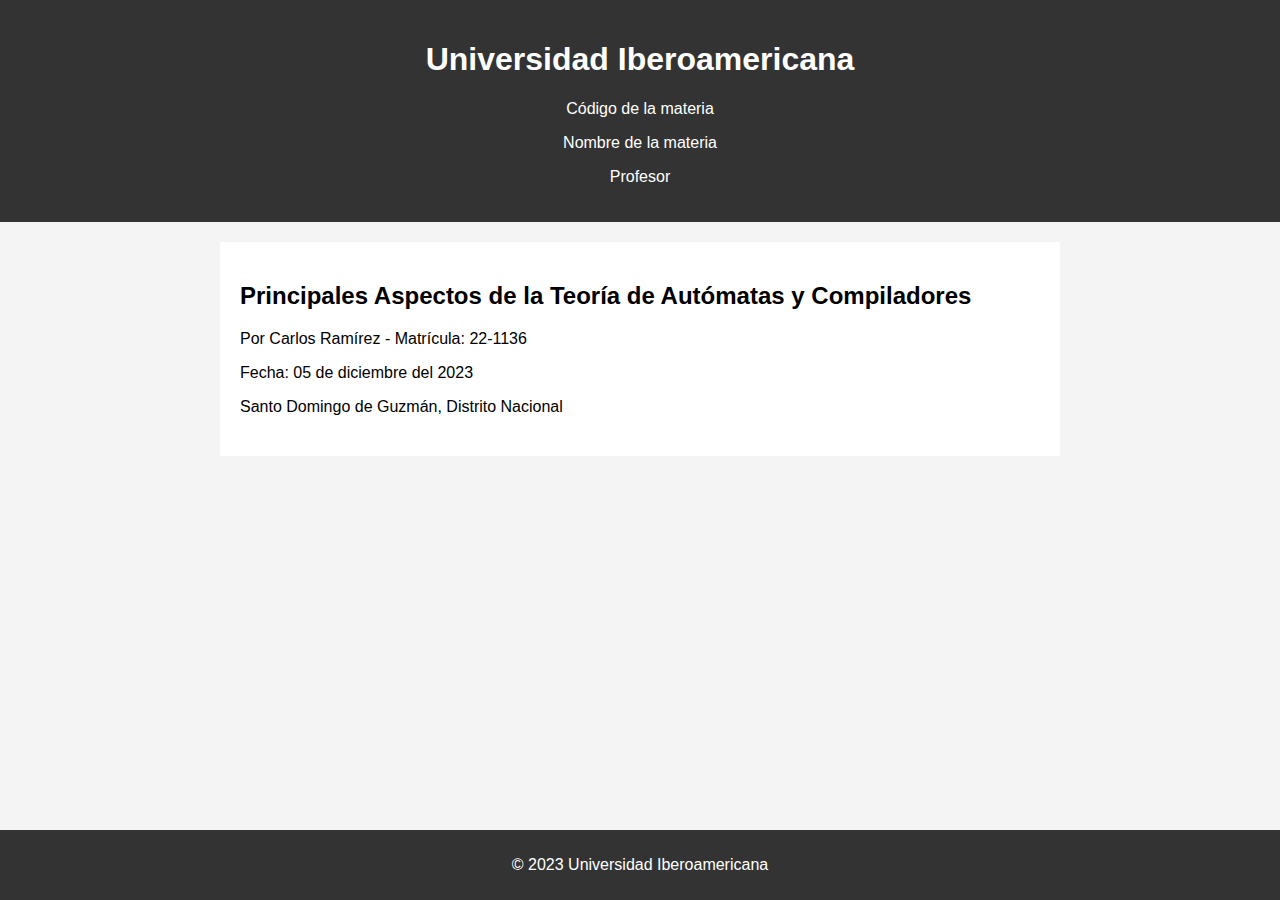
==== index.html @ f9c11d7c "add basic files" ====
<!DOCTYPE html>
<html lang="es">
<head>
    <meta charset="UTF-8">
    <title>Teoría de Autómatas y Compiladores</title>
    <link rel="stylesheet" href="styles.css">
</head>
<body>
    <header>
        <h1>Universidad Iberoamericana</h1>
        <p>Código de la materia</p>
        <p>Nombre de la materia</p>
        <p>Profesor</p>
    </header>
    <main>
        <article>
            <h2>Principales Aspectos de la Teoría de Autómatas y Compiladores</h2>
            <p>Por Carlos Ramírez - Matrícula: 22-1136</p>
            <p>Fecha: 05 de diciembre del 2023</p>
            <p>Santo Domingo de Guzmán, Distrito Nacional</p>
            <section id="content">
                <!-- Content will go here -->
            </section>
        </article>
    </main>
    <footer>
        <p>&copy; 2023 Universidad Iberoamericana</p>
    </footer>
    <script src="script.js"></script>
</body>
</html>
---- styles.css ----
body {
    font-family: 'Arial', sans-serif;
    margin: 0;
    padding: 0;
    background: #f4f4f4;
}

header {
    background: #333;
    color: #fff;
    padding: 20px;
    text-align: center;
}

main {
    max-width: 800px;
    margin: 20px auto;
    background: #fff;
    padding: 20px;
}

article {
    margin-bottom: 20px;
}

footer {
    background: #333;
    color: #fff;
    text-align: center;
    padding: 10px 0;
    position: absolute;
    bottom: 0;
    width: 100%;
}
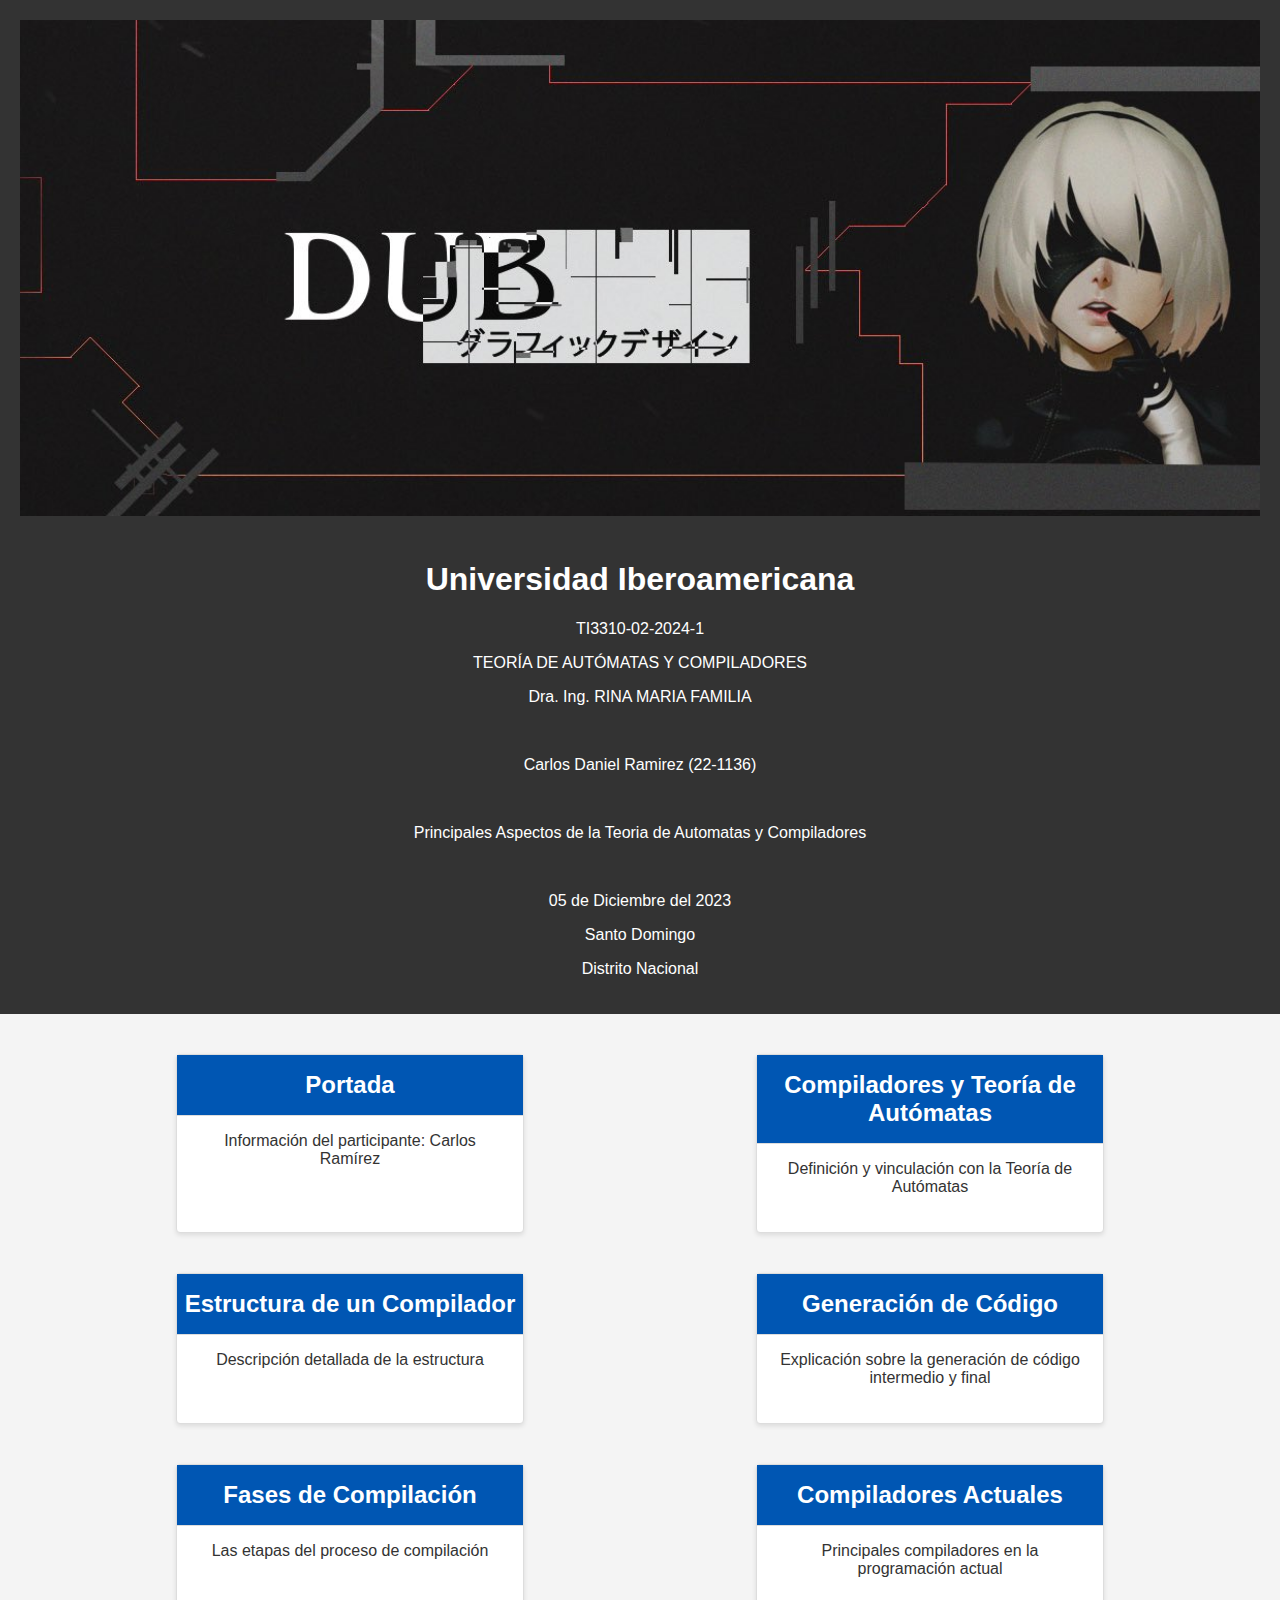
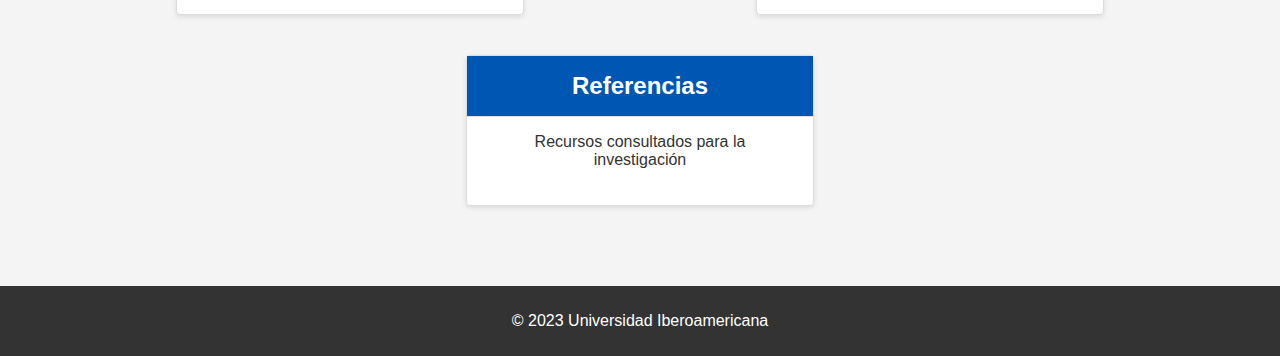
==== commit e220f56d: "add sections as cards" ====
--- a/index.html
+++ b/index.html
@@ -7,21 +7,58 @@
 </head>
 <body>
     <header>
+        <img src="images/banner.jpg" alt="Banner de Teoría de Autómatas y Compiladores" class="banner">
         <h1>Universidad Iberoamericana</h1>
-        <p>Código de la materia</p>
-        <p>Nombre de la materia</p>
-        <p>Profesor</p>
+        <p>TI3310-02-2024-1</p>
+        <p>TEORÍA DE AUTÓMATAS Y COMPILADORES</p>
+        <p>Dra. Ing. RINA MARIA FAMILIA</p>
+        <br/>
+        <p>Carlos Daniel Ramirez (22-1136)</p>
+        <br/>
+        <p>Principales Aspectos de la Teoria de Automatas y Compiladores</p>
+        <br/>
+        <p>05 de Diciembre del 2023</p>
+        <p>Santo Domingo</p>
+        <p>Distrito Nacional</p>
     </header>
     <main>
-        <article>
-            <h2>Principales Aspectos de la Teoría de Autómatas y Compiladores</h2>
-            <p>Por Carlos Ramírez - Matrícula: 22-1136</p>
-            <p>Fecha: 05 de diciembre del 2023</p>
-            <p>Santo Domingo de Guzmán, Distrito Nacional</p>
-            <section id="content">
-                <!-- Content will go here -->
-            </section>
-        </article>
+        <section class="card-container">
+            <!-- Card for cover page -->
+            <a href="portada.html" class="card">
+                <h2>Portada</h2>
+                <p>Información del participante: Carlos Ramírez</p>
+            </a>
+            <!-- Card for compilers definition page -->
+            <a href="compiladores.html" class="card">
+                <h2>Compiladores y Teoría de Autómatas</h2>
+                <p>Definición y vinculación con la Teoría de Autómatas</p>
+            </a>
+            <!-- Card for compiler structure page -->
+            <a href="estructura-compilador.html" class="card">
+                <h2>Estructura de un Compilador</h2>
+                <p>Descripción detallada de la estructura</p>
+            </a>
+            <!-- Card for intermediate and final code generation -->
+            <a href="codigo-intermedio.html" class="card">
+                <h2>Generación de Código</h2>
+                <p>Explicación sobre la generación de código intermedio y final</p>
+            </a>
+            <!-- Card for compilation process phases -->
+            <a href="fases-compilacion.html" class="card">
+                <h2>Fases de Compilación</h2>
+                <p>Las etapas del proceso de compilación</p>
+            </a>
+            <!-- Card for main compilers in use -->
+            <a href="compiladores-actuales.html" class="card">
+                <h2>Compiladores Actuales</h2>
+                <p>Principales compiladores en la programación actual</p>
+            </a>
+            <!-- Card for references -->
+            <a href="referencias.html" class="card">
+                <h2>Referencias</h2>
+                <p>Recursos consultados para la investigación</p>
+            </a>
+        </section>
     </main>
     <footer>
         <p>&copy; 2023 Universidad Iberoamericana</p>
--- a/styles.css
+++ b/styles.css
@@ -12,11 +12,53 @@
     text-align: center;
 }
 
+header .banner {
+    width: 100%;
+    height: auto;
+    margin-bottom: 20px;
+}
+
+.card-container {
+    display: flex;
+    flex-wrap: wrap;
+    justify-content: space-around;
+    padding: 0 20px;
+}
+
+.card {
+    background-color: #fff;
+    border: 1px solid #ddd;
+    border-radius: 4px;
+    width: calc(33.333% - 40px);
+    margin: 20px;
+    text-align: center;
+    text-decoration: none;
+    color: #333;
+    box-shadow: 0 2px 5px rgba(0,0,0,0.1);
+    transition: transform 0.2s ease-in-out, box-shadow 0.2s ease-in-out;
+}
+
+.card:hover {
+    transform: translateY(-5px);
+    box-shadow: 0 4px 8px rgba(0,0,0,0.2);
+}
+
+.card h2 {
+    margin: 0;
+    padding: 16px 0;
+    background-color: #0056b3;
+    color: white;
+    border-bottom: 1px solid #ddd;
+}
+
+.card p {
+    padding: 0 20px 20px;
+}
+
 main {
-    max-width: 800px;
+    max-width: 1200px;
     margin: 20px auto;
-    background: #fff;
-    padding: 20px;
+    padding-bottom: 40px; /* extra padding to ensure footer does not overlap content */
 }
 
 article {
@@ -28,7 +70,8 @@
     color: #fff;
     text-align: center;
     padding: 10px 0;
-    position: absolute;
+    position: relative; /* changed from absolute to relative */
+    width: 100%;
     bottom: 0;
-    width: 100%;
+    clear: both; /* added to ensure footer is below all content */
 }
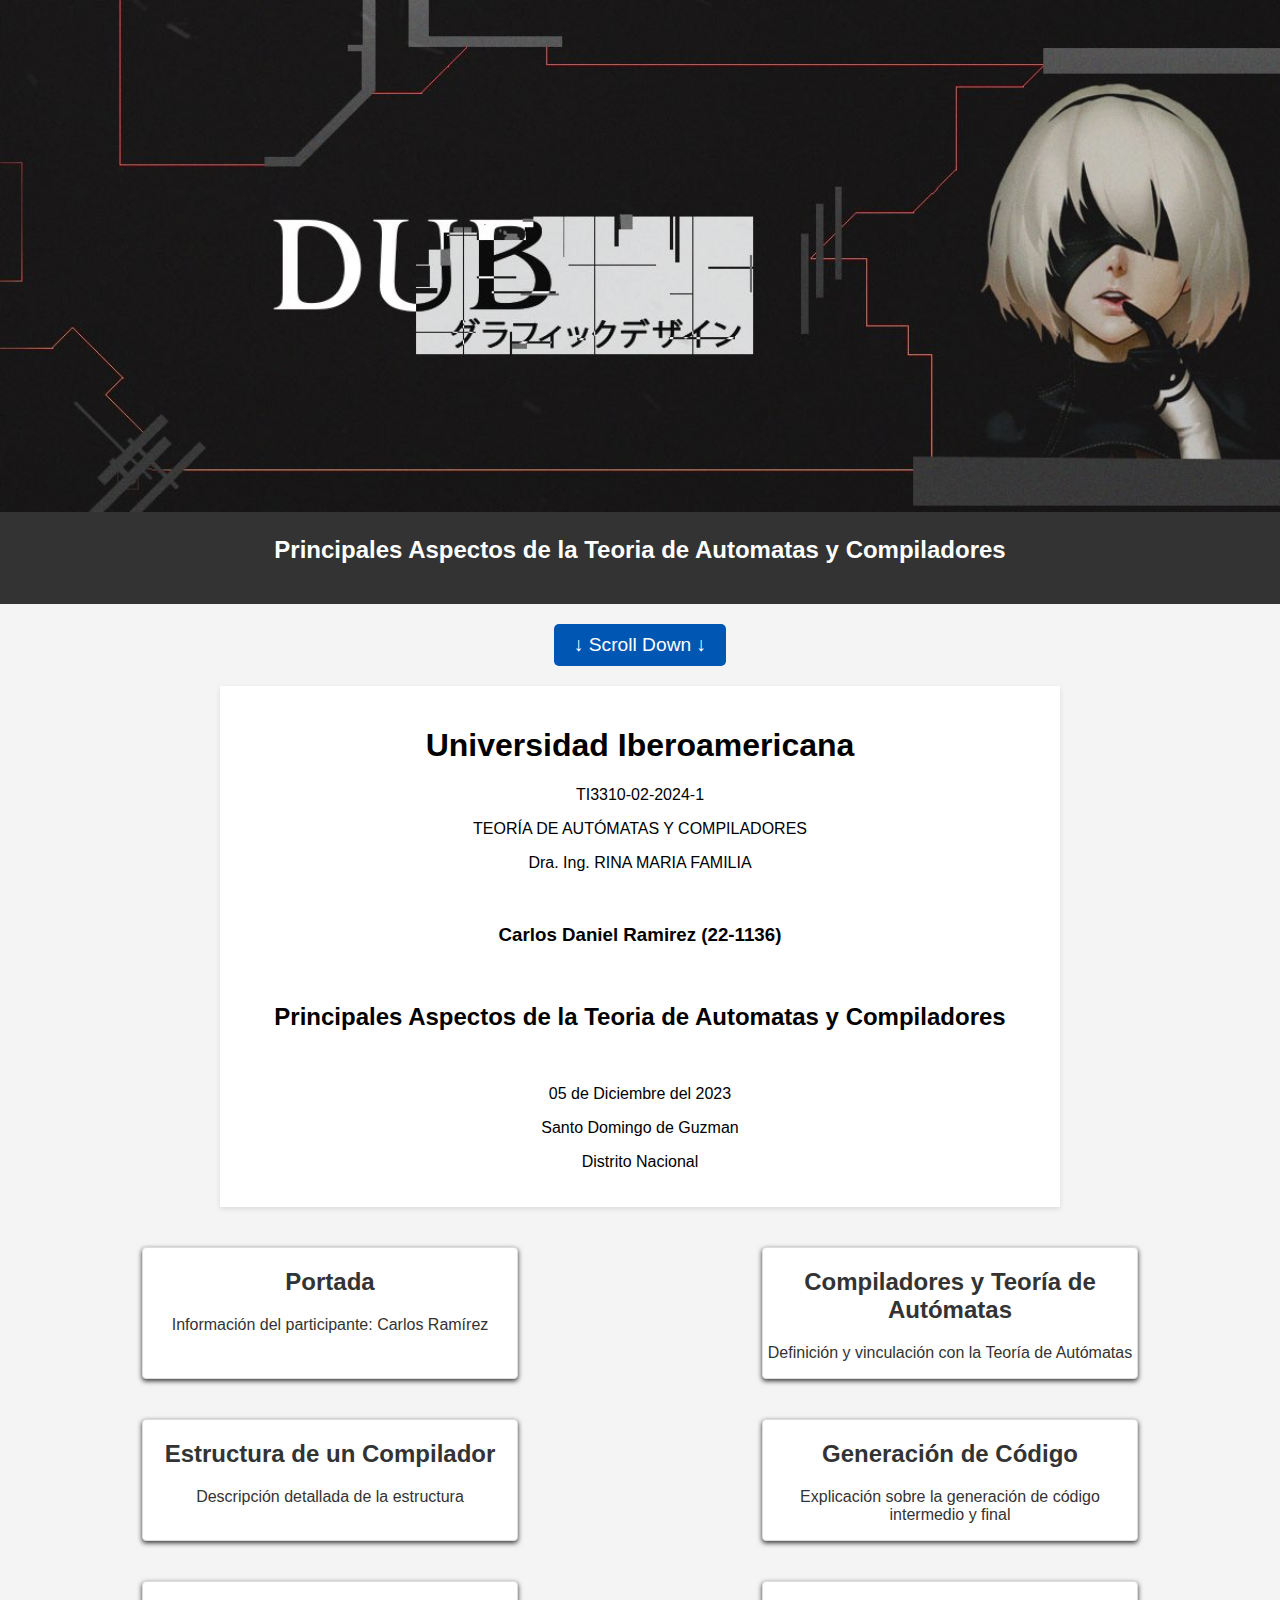
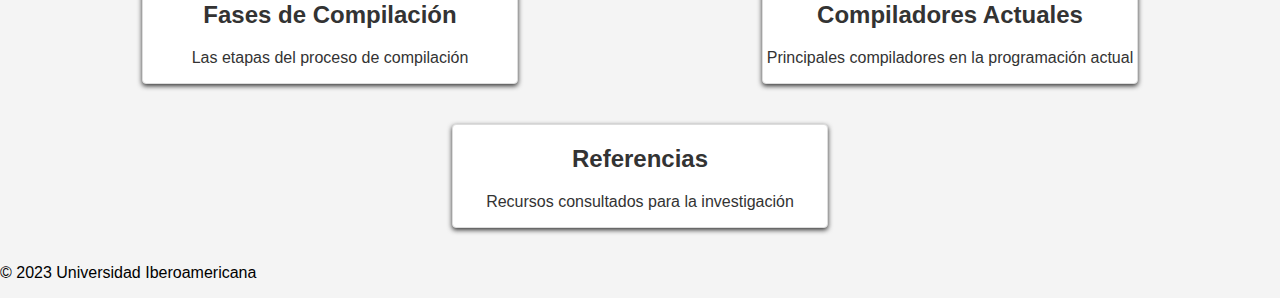
==== commit 02681315: "rearange text" ====
--- a/index.html
+++ b/index.html
@@ -8,20 +8,26 @@
 <body>
     <header>
         <img src="images/banner.jpg" alt="Banner de Teoría de Autómatas y Compiladores" class="banner">
-        <h1>Universidad Iberoamericana</h1>
-        <p>TI3310-02-2024-1</p>
-        <p>TEORÍA DE AUTÓMATAS Y COMPILADORES</p>
-        <p>Dra. Ing. RINA MARIA FAMILIA</p>
-        <br/>
-        <p>Carlos Daniel Ramirez (22-1136)</p>
-        <br/>
-        <p>Principales Aspectos de la Teoria de Automatas y Compiladores</p>
-        <br/>
-        <p>05 de Diciembre del 2023</p>
-        <p>Santo Domingo</p>
-        <p>Distrito Nacional</p>
+        <h2>Principales Aspectos de la Teoria de Automatas y Compiladores</h2>
     </header>
     <main>
+        <div class="scroll-down-button-container">
+            <button class="scroll-down-button" onclick="scrollToCards()">↓ Scroll Down ↓</button>
+        </div>
+        <div class="course-details">
+            <h1>Universidad Iberoamericana</h1>
+            <p>TI3310-02-2024-1</p>
+            <p>TEORÍA DE AUTÓMATAS Y COMPILADORES</p>
+            <p>Dra. Ing. RINA MARIA FAMILIA</p>
+            <br/>
+            <h3>Carlos Daniel Ramirez (22-1136)</h3>
+            <br/>
+            <h2>Principales Aspectos de la Teoria de Automatas y Compiladores</h2>
+            <br/>
+            <p>05 de Diciembre del 2023</p>
+            <p>Santo Domingo de Guzman</p>
+            <p>Distrito Nacional</p>
+        </div>
         <section class="card-container">
             <!-- Card for cover page -->
             <a href="portada.html" class="card">
--- a/styles.css
+++ b/styles.css
@@ -8,14 +8,44 @@
 header {
     background: #333;
     color: #fff;
-    padding: 20px;
+    padding-bottom: 20px;
     text-align: center;
 }
 
 header .banner {
     width: 100%;
     height: auto;
-    margin-bottom: 20px;
+}
+
+.title-section {
+    text-align: center;
+    padding: 20px;
+}
+
+.title-section h1 {
+    margin: 0;
+    color: #ffcc00; /* Adjust the color to match the banner */
+    font-size: 2.5em;
+}
+
+.title-section h2 {
+    margin: 5px 0;
+    color: #ffffff;
+    font-size: 1.5em;
+}
+
+.title-section p {
+    margin: 5px 0;
+    font-size: 1.2em;
+}
+
+.course-details {
+    background: #ffffff;
+    padding: 20px;
+    text-align: center;
+    margin: 20px auto;
+    max-width: 800px;
+    box-shadow: 0 2px 5px rgba(0,0,0,0.1);
 }
 
 .card-container {
@@ -34,44 +64,44 @@
     text-align: center;
     text-decoration: none;
     color: #333;
-    box-shadow: 0 2px 5px rgba(0,0,0,0.1);
-    transition: transform 0.2s ease-in-out, box-shadow 0.2s ease-in-out;
+    box-shadow: 0 2px 5px
 }
 
-.card:hover {
-    transform: translateY(-5px);
-    box-shadow: 0 4px 8px rgba(0,0,0,0.2);
+.scroll-down-button-container {
+    text-align: center;
+    margin: 20px 0; /* Adjust margin as needed */
 }
 
-.card h2 {
-    margin: 0;
-    padding: 16px 0;
-    background-color: #0056b3;
-    color: white;
-    border-bottom: 1px solid #ddd;
+.scroll-down-button {
+    background-color: #0056b3; /* Adjust background color as needed */
+    color: #fff;
+    border: none;
+    padding: 10px 20px;
+    font-size: 1.2em;
+    cursor: pointer;
+    border-radius: 5px;
+    transition: background-color 0.3s ease;
+    outline: none; /* Removes the outline to make it look better */
 }
 
-.card p {
-    padding: 0 20px 20px;
+.scroll-down-button:hover {
+    background-color: #003d82; /* Darker shade for hover effect */
 }
 
-main {
-    max-width: 1200px;
-    margin: 20px auto;
-    padding-bottom: 40px; /* extra padding to ensure footer does not overlap content */
+
+@keyframes bounce {
+    0%, 20%, 50%, 80%, 100% {
+        transform: translateY(0);
+    }
+    40% {
+        transform: translateY(-10px);
+    }
+    60% {
+        transform: translateY(-5px);
+    }
 }
 
-article {
-    margin-bottom: 20px;
+.scroll-down-button {
+    /* ... (rest of the .scroll-down-button styles) */
+    animation: bounce 2s infinite;
 }
-
-footer {
-    background: #333;
-    color: #fff;
-    text-align: center;
-    padding: 10px 0;
-    position: relative; /* changed from absolute to relative */
-    width: 100%;
-    bottom: 0;
-    clear: both; /* added to ensure footer is below all content */
-}
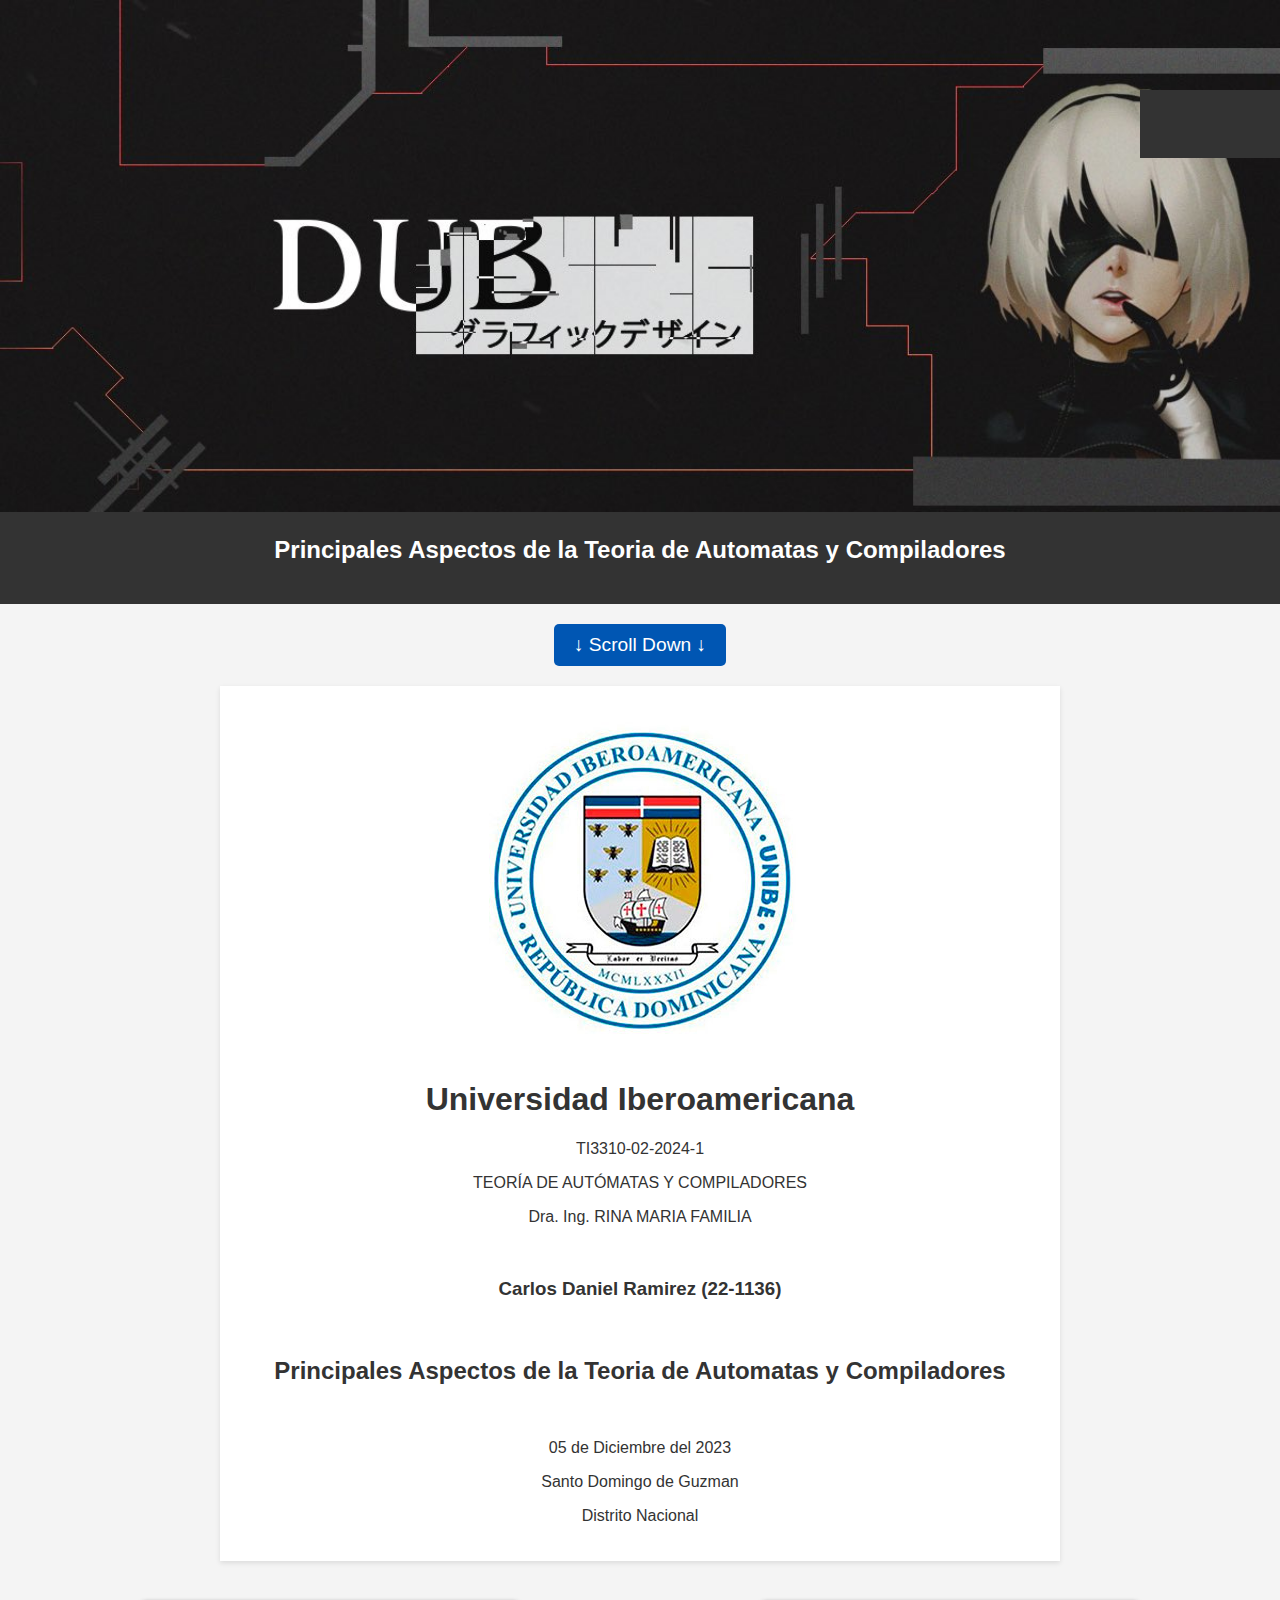
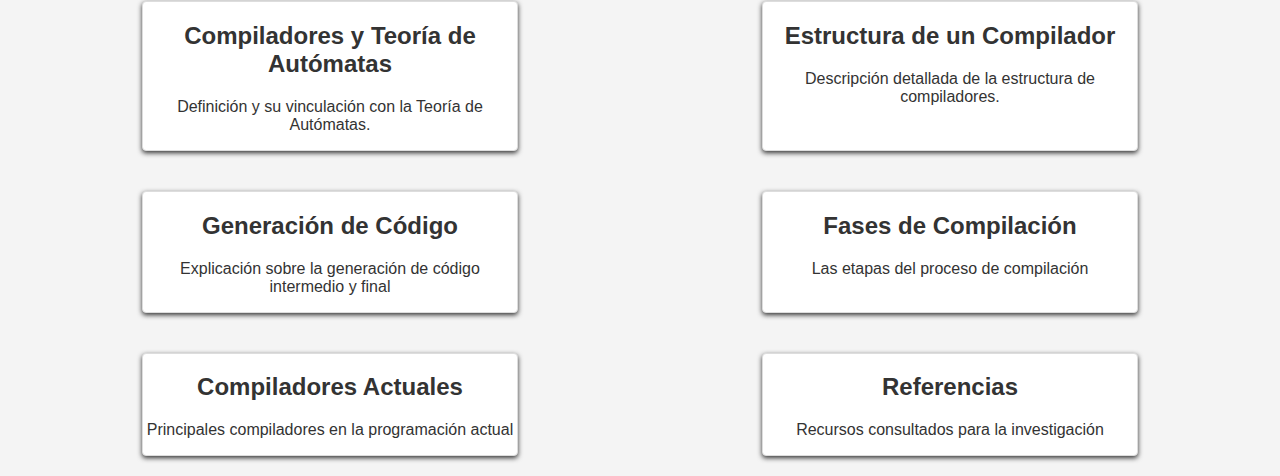
==== commit ea70f9d9: "create first blog page" ====
--- a/index.html
+++ b/index.html
@@ -15,6 +15,7 @@
             <button class="scroll-down-button" onclick="scrollToCards()">↓ Scroll Down ↓</button>
         </div>
         <div class="course-details">
+            <img src="images/logo-unibe.jpeg" alt="Logo UNIBE">
             <h1>Universidad Iberoamericana</h1>
             <p>TI3310-02-2024-1</p>
             <p>TEORÍA DE AUTÓMATAS Y COMPILADORES</p>
@@ -29,20 +30,15 @@
             <p>Distrito Nacional</p>
         </div>
         <section class="card-container">
-            <!-- Card for cover page -->
-            <a href="portada.html" class="card">
-                <h2>Portada</h2>
-                <p>Información del participante: Carlos Ramírez</p>
-            </a>
             <!-- Card for compilers definition page -->
-            <a href="compiladores.html" class="card">
+            <a href="blog-01.html" class="card">
                 <h2>Compiladores y Teoría de Autómatas</h2>
-                <p>Definición y vinculación con la Teoría de Autómatas</p>
+                <p>Definición y su vinculación con la Teoría de Autómatas.</p>
             </a>
             <!-- Card for compiler structure page -->
             <a href="estructura-compilador.html" class="card">
                 <h2>Estructura de un Compilador</h2>
-                <p>Descripción detallada de la estructura</p>
+                <p>Descripción detallada de la estructura de compiladores.</p>
             </a>
             <!-- Card for intermediate and final code generation -->
             <a href="codigo-intermedio.html" class="card">
@@ -66,8 +62,15 @@
             </a>
         </section>
     </main>
-    <footer>
-        <p>&copy; 2023 Universidad Iberoamericana</p>
+    <footer class="social-media">
+        <!-- Social media icons -->
+        <a href="#" class="social-icon"><i class="fab fa-facebook-f"></i></a>
+        <a href="#" class="social-icon"><i class="fab fa-twitter"></i></a>
+        <a href="#" class="social-icon"><i class="fab fa-google-plus-g"></i></a>
+        <a href="#" class="social-icon"><i class="fab fa-pinterest-p"></i></a>
+        <a href="#" class="social-icon"><i class="fab fa-linkedin-in"></i></a>
+        <a href="#" class="social-icon"><i class="fas fa-plus"></i></a>
+        <a href="#" class="social-icon"><i class="fas fa-percentage"></i></a>
     </footer>
     <script src="script.js"></script>
 </body>
--- a/styles.css
+++ b/styles.css
@@ -1,8 +1,9 @@
-body {
+body, html {
+    height: 100%;
+    margin: 0;
     font-family: 'Arial', sans-serif;
-    margin: 0;
-    padding: 0;
     background: #f4f4f4;
+    color: #333;
 }
 
 header {
@@ -105,3 +106,94 @@
     /* ... (rest of the .scroll-down-button styles) */
     animation: bounce 2s infinite;
 }
+
+/* General content container */
+.content-container {
+    max-width: 800px;
+    margin: auto;
+    padding: 40px;
+    background: #fff;
+    box-shadow: 0 4px 8px rgba(0, 0, 0, 0.1);
+}
+
+/* Header styles */
+header {
+    position: relative;
+    padding-bottom: 20px;
+}
+
+header h1 {
+    color: #e74c3c; /* dark red */
+    font-size: 2em;
+    margin-bottom: 10px;
+}
+
+header p {
+    font-size: 1em;
+    line-height: 1.6;
+    color: #555;
+}
+
+/* CTA Section styles */
+.cta-section {
+    background: #ffa500; /* orange background */
+    padding: 20px;
+    text-align: center;
+    margin-top: 30px; /* space between text and CTA section */
+}
+
+.cta-section h2 {
+    color: #fff;
+    margin-bottom: 15px;
+}
+
+.cta-button {
+    background-color: #e74c3c; /* dark red */
+    color: #fff;
+    border: none;
+    padding: 10px 20px;
+    font-size: 1em;
+    cursor: pointer;
+    border-radius: 5px;
+    box-shadow: 0 2px 5px rgba(0, 0, 0, 0.2);
+    transition: background-color 0.3s ease;
+    text-transform: uppercase;
+    letter-spacing: 1px;
+    display: inline-block; /* for proper spacing */
+    margin: 0 auto; /* horizontally center the button */
+}
+
+.cta-button:hover {
+    background-color: #c0392b; /* darker red */
+}
+
+/* Social media styles */
+.social-media {
+    position: absolute;
+    right: 0;
+    top: 50px; /* adjust as needed */
+}
+
+.social-icon {
+    margin: 0 10px;
+    color: #333;
+    text-decoration: none;
+    font-size: 1.5em;
+    transition: color 0.3s ease;
+}
+
+.social-icon:hover {
+    color: #e74c3c; /* dark red */
+}
+
+/* Footer styles */
+footer {
+    text-align: center;
+    padding: 20px 0;
+    margin-top: 40px; /* space between sections and footer */
+    background: #333;
+    color: #fff;
+}
+
+/* Add any additional styles you need here */
+
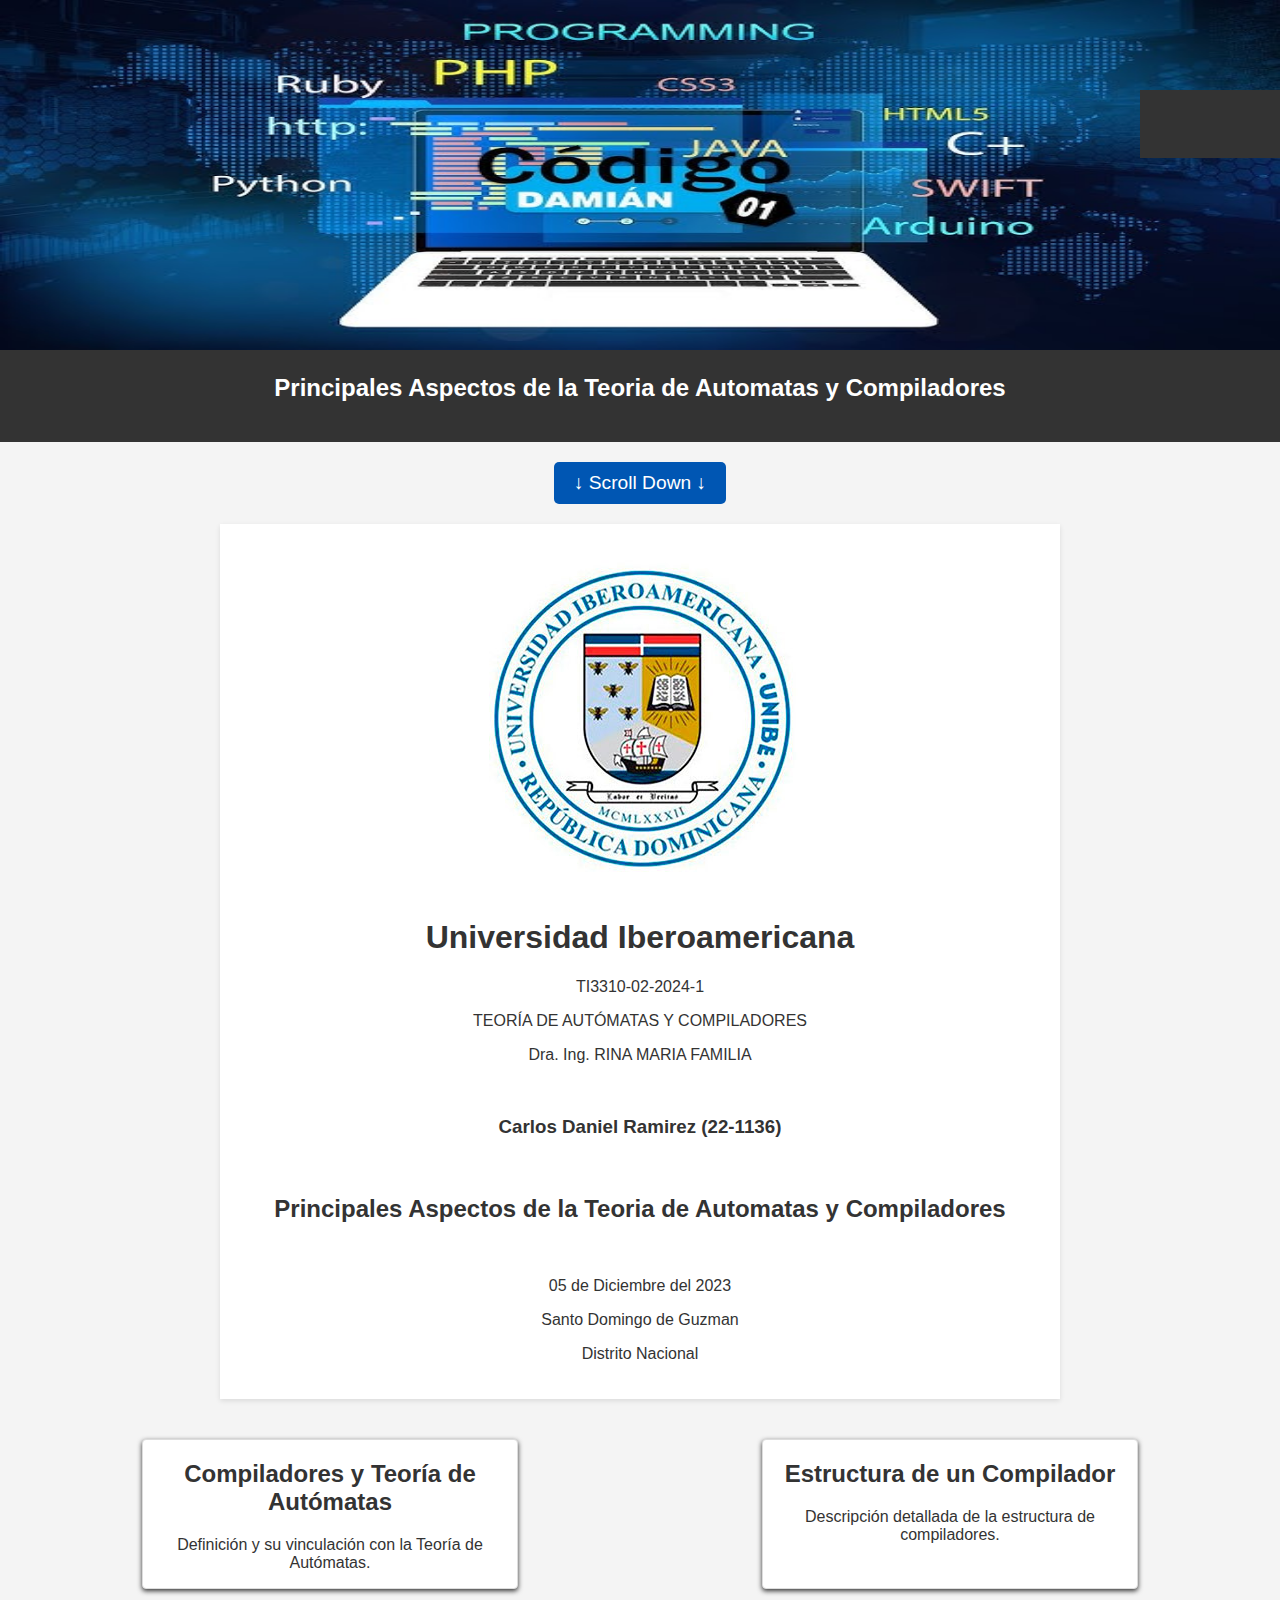
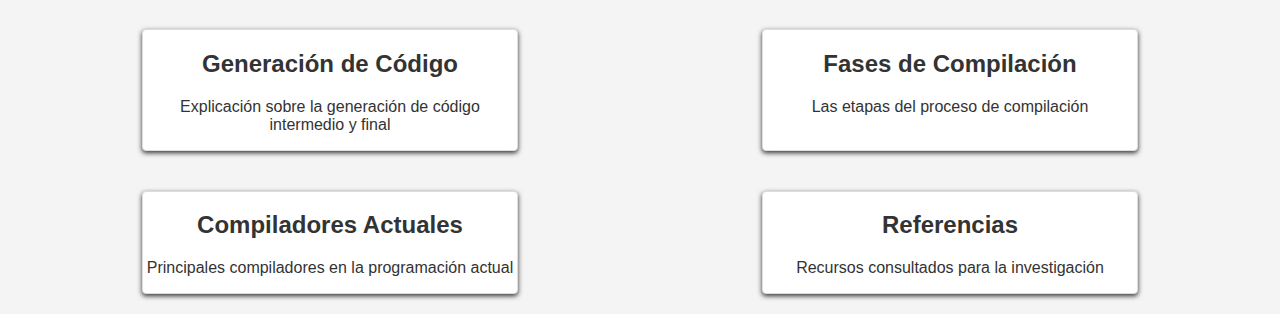
==== commit 2b0665d3: "update banner image" ====
--- a/index.html
+++ b/index.html
@@ -7,7 +7,7 @@
 </head>
 <body>
     <header>
-        <img src="images/banner.jpg" alt="Banner de Teoría de Autómatas y Compiladores" class="banner">
+        <img src="images/banner.jpeg" alt="Banner de Teoría de Autómatas y Compiladores" class="banner">
         <h2>Principales Aspectos de la Teoria de Automatas y Compiladores</h2>
     </header>
     <main>
@@ -36,27 +36,27 @@
                 <p>Definición y su vinculación con la Teoría de Autómatas.</p>
             </a>
             <!-- Card for compiler structure page -->
-            <a href="estructura-compilador.html" class="card">
+            <a href="blog-02.html" class="card">
                 <h2>Estructura de un Compilador</h2>
                 <p>Descripción detallada de la estructura de compiladores.</p>
             </a>
             <!-- Card for intermediate and final code generation -->
-            <a href="codigo-intermedio.html" class="card">
+            <a href="blog-03.html" class="card">
                 <h2>Generación de Código</h2>
                 <p>Explicación sobre la generación de código intermedio y final</p>
             </a>
             <!-- Card for compilation process phases -->
-            <a href="fases-compilacion.html" class="card">
+            <a href="blog-04.html" class="card">
                 <h2>Fases de Compilación</h2>
                 <p>Las etapas del proceso de compilación</p>
             </a>
             <!-- Card for main compilers in use -->
-            <a href="compiladores-actuales.html" class="card">
+            <a href="blog-05.html" class="card">
                 <h2>Compiladores Actuales</h2>
                 <p>Principales compiladores en la programación actual</p>
             </a>
             <!-- Card for references -->
-            <a href="referencias.html" class="card">
+            <a href="blog-references.html" class="card">
                 <h2>Referencias</h2>
                 <p>Recursos consultados para la investigación</p>
             </a>
--- a/styles.css
+++ b/styles.css
@@ -15,7 +15,7 @@
 
 header .banner {
     width: 100%;
-    height: auto;
+    height: 350px;
 }
 
 .title-section {
@@ -114,6 +114,7 @@
     padding: 40px;
     background: #fff;
     box-shadow: 0 4px 8px rgba(0, 0, 0, 0.1);
+    text-align: justify;
 }
 
 /* Header styles */
